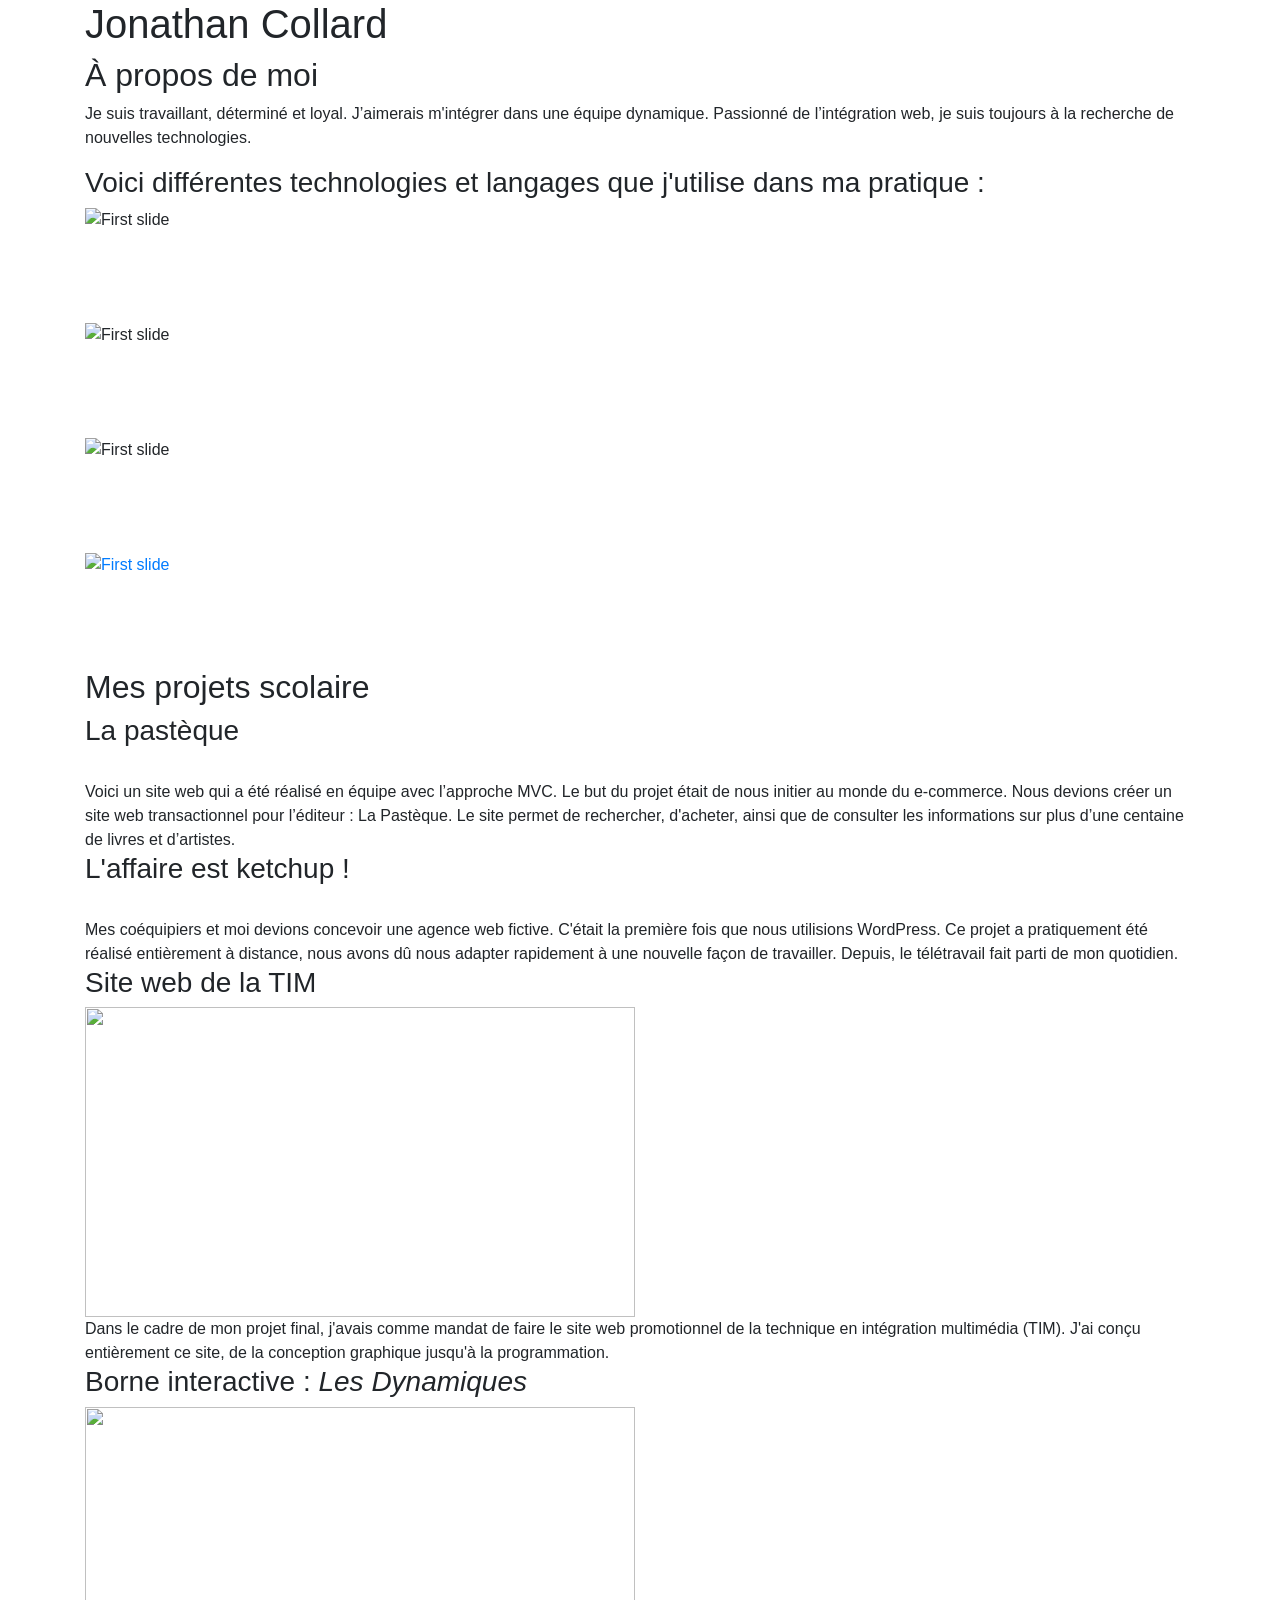
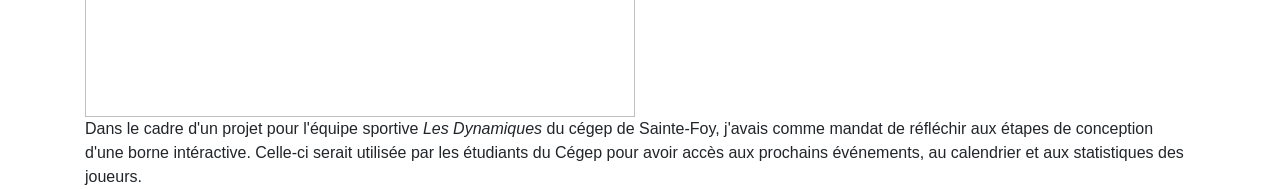
==== index.html @ 63ba01e6 "Update and rename README.md to index.html" ====
<!DOCTYPE html>
<html>
<head>
<meta name="viewport" content="width=device-width, initial-scale=1">
  <title></title>
  <meta charset="utf-8" />
  <meta name="viewport" content="width=device-width, initial-scale=1.0" />
  <meta name="author" content="Jonathan Collard">
  <meta name="keywords" content="portfolio,2022,Jonathan Collard">
  <meta name="description" content="Portfolio de Jonathan Collard">
  <link rel="stylesheet" href="css/styles.css"/>
 <script type="text/javascript" src="js/typing.js"></script>
  <link rel="stylesheet" href="https://cdn.jsdelivr.net/npm/bootstrap@4.5.3/dist/css/bootstrap.min.css" integrity="sha384-TX8t27EcRE3e/ihU7zmQxVncDAy5uIKz4rEkgIXeMed4M0jlfIDPvg6uqKI2xXr2" crossorigin="anonymous">
  <style>@import url('https://fonts.googleapis.com/css2?family=Lato&display=swap');</style>
  <style>@import url('https://fonts.googleapis.com/css2?family=Lato&display=swap');</style>
</head>
<body>
 
<div class="banniere_image">
  <div class=" container">
      <div class="banniere_texte">
        <h1>Jonathan Collard</h1>
      </div>
      <div class="contain">
        <a href="" class="typewrite" data-period="2000" data-type='[ "Developpeur web front-end.", "Intégrateur web."]'>
          <span class="wrap"></span>
        </a>
      </div>
  </div>
</div>


<div class="container">
  <h2>À propos de moi</h2>
  <p class="intro_text">Je suis travaillant, déterminé et loyal. J’aimerais m'intégrer dans une équipe dynamique. Passionné de l’intégration web, je suis toujours à la recherche de nouvelles technologies.</p>
  <h3>Voici différentes technologies et langages que j'utilise dans ma pratique :</h3>
</div>


  <div class="container">
      <div id="carouselSansControle" class="carousel slide" data-ride="carousel" data-interval="3000">
        <div class="carousel-inner">
          <div class="carousel-item active">
            <div class="flexItemCarrousel">
              <img class="d-block w-100" src="img/logo/HTML5_Logo.svg" alt="First slide" width="115px;" height="115px;">
              <img class="d-block w-100" src="img/logo/CSS3_logo.svg" alt="First slide" width="115px;" height="115px;">
              <img class="d-block w-100" src="img/logo/js_logo.svg" alt="First slide" width="115px;" height="115px;">
              <a href="https://sass-lang.com/" target="_blank" class="w-100" title=""><img class="d-block w-100" src="img/logo/sass_logo.svg" alt="First slide" width="115px;" height="115px;"></a>
            </div>
          </div>
          <div class="carousel-item">
            <div class="flexItemCarrousel">
              <a href="https://www.adobe.com/ca_fr/products/photoshop.html" target="_blank" class="w-100" title="Par Adobe photoshop"><img class="d-block w-100" src="img/logo/photoshop_logo.svg" alt="First slide" width="115px;" height="115px;"></a>
              <a href="https://www.adobe.com/ca_fr/products/illustrator.html" target="_blank" class="w-100" title="Par Adobe Illustrator"><img class="d-block w-100" src="img/logo/illustrator_logo.svg" alt="First slide" width="115px;" height="115px;"></a>
              <a href="https://www.adobe.com/ca_fr/products/premiere.html" target="_blank" class="w-100" title="Par Adobe Premiere"><img class="d-block w-100" src="img/logo/premiere_logo.svg" alt="First slide" width="115px;" height="115px;"></a>
              <a href="https://www.adobe.com/ca_fr/products/aftereffects.html" target="_blank" class="w-100" title="Par Adobe After Effects"><img class="d-block w-100" src="img/logo/ae_logo.svg" alt="First slide" width="115px;" height="115px;"></a>
            </div>
          </div>
          <div class="carousel-item">
            <div class="flexItemCarrousel">
              <a href="https://www.php.net/" target="_blank" class="w-100" title="Par Php"><img class="d-block w-100" src="img//logo/php-logo.svg" alt="First slide" width="115px;" height="115px;"></a>
              <a href="https://www.typescriptlang.org/" target="_blank" class="w-100" title="Par TypeScript lang"><img class="d-block w-100" src="img/logo/ts-logo.svg" alt="First slide" width="115px;" height="115px;"></a>
              <a href="https://vuejs.org/" target="_blank" class="w-100" title="Par Vue.js"><img class="d-block w-100" src="img//logo/Vue.js_Logo.svg" alt="First slide" width="115px;" height="115px;"></a>
              <a href="https://wordpress.com/fr/" target="_blank" class="w-100" title="Par Wordpress"><img class="d-block w-100" src="img//logo/WordPress-logo.svg" alt="First slide" width="115px;" height="115px;"></a>
            </div>
          </div>
        </div>
      </div>
  </div>

<div class="container">
  <h2>Mes projets scolaire</h2>
  <div class="zoneProjet">
    <div>
      <h3>La pastèque</h3>
      <div class="img_content">
        <img src="img/prj8_01_w1480-740x418.jpg" alt="" width="550px">
        <div class="over">
            <div class="over_text">Voici un site web qui a été réalisé en équipe avec l’approche MVC. Le but du projet était de nous initier au monde du e-commerce. Nous devions créer un site web transactionnel pour l’éditeur : La Pastèque. Le site permet de rechercher, d'acheter, ainsi que de consulter les informations sur plus d’une centaine de livres et d’artistes.</div>
        </div>
      </div>
    </div>

    <div>
      <h3>L'affaire est ketchup !</h3>
      <div class="img_content">
        <img src="img/prj14_01_w1480-740x418.jpg" alt="" width="550px">
        <div class="over">
            <div class="over_text">Mes coéquipiers et moi devions concevoir une agence web fictive. C'était la première fois que nous utilisions WordPress. Ce projet a pratiquement été réalisé entièrement à distance, nous avons dû nous adapter rapidement à une nouvelle façon de travailler. Depuis, le télétravail fait parti de mon quotidien. </div>
        </div>
      </div>
    </div>


    <div>
      <h3>Site web de la TIM</h3>
      <div class="img_content">
      <img src="img/timcsf_petit.png" alt="" width="550px" height="310px">
        <div class="over">
          <div class="over_text">Dans le cadre de mon projet final, j'avais comme mandat de faire le site web promotionnel de la technique en intégration multimédia (TIM). J'ai conçu entièrement ce site, de la conception graphique jusqu'à la programmation.</div>
        </div>
      </div>
    </div>

    <div>
      <h3>Borne interactive : <em>Les Dynamiques</em></h3>
      <div class="img_content">
      <img src="img/borne_grand.png" alt="" width="550px" height="310.66px">
      <div class="over">
        <div class="over_text">Dans le cadre d'un projet pour l'équipe sportive <em>Les Dynamiques</em> du cégep de Sainte-Foy, j'avais comme mandat de réfléchir aux étapes de conception d'une borne intéractive. Celle-ci serait utilisée par les étudiants du Cégep pour avoir accès aux prochains événements, au calendrier et aux statistiques des joueurs.</div>
      </div>
      </div>

    </div>

  </div>
</div>

<script src="https://code.jquery.com/jquery-3.5.1.slim.min.js" integrity="sha384-DfXdz2htPH0lsSSs5nCTpuj/zy4C+OGpamoFVy38MVBnE+IbbVYUew+OrCXaRkfj" crossorigin="anonymous"></script>
<script src="https://cdn.jsdelivr.net/npm/bootstrap@4.5.3/dist/js/bootstrap.bundle.min.js" integrity="sha384-ho+j7jyWK8fNQe+A12Hb8AhRq26LrZ/JpcUGGOn+Y7RsweNrtN/tE3MoK7ZeZDyx" crossorigin="anonymous"></script>
</body>
</html>
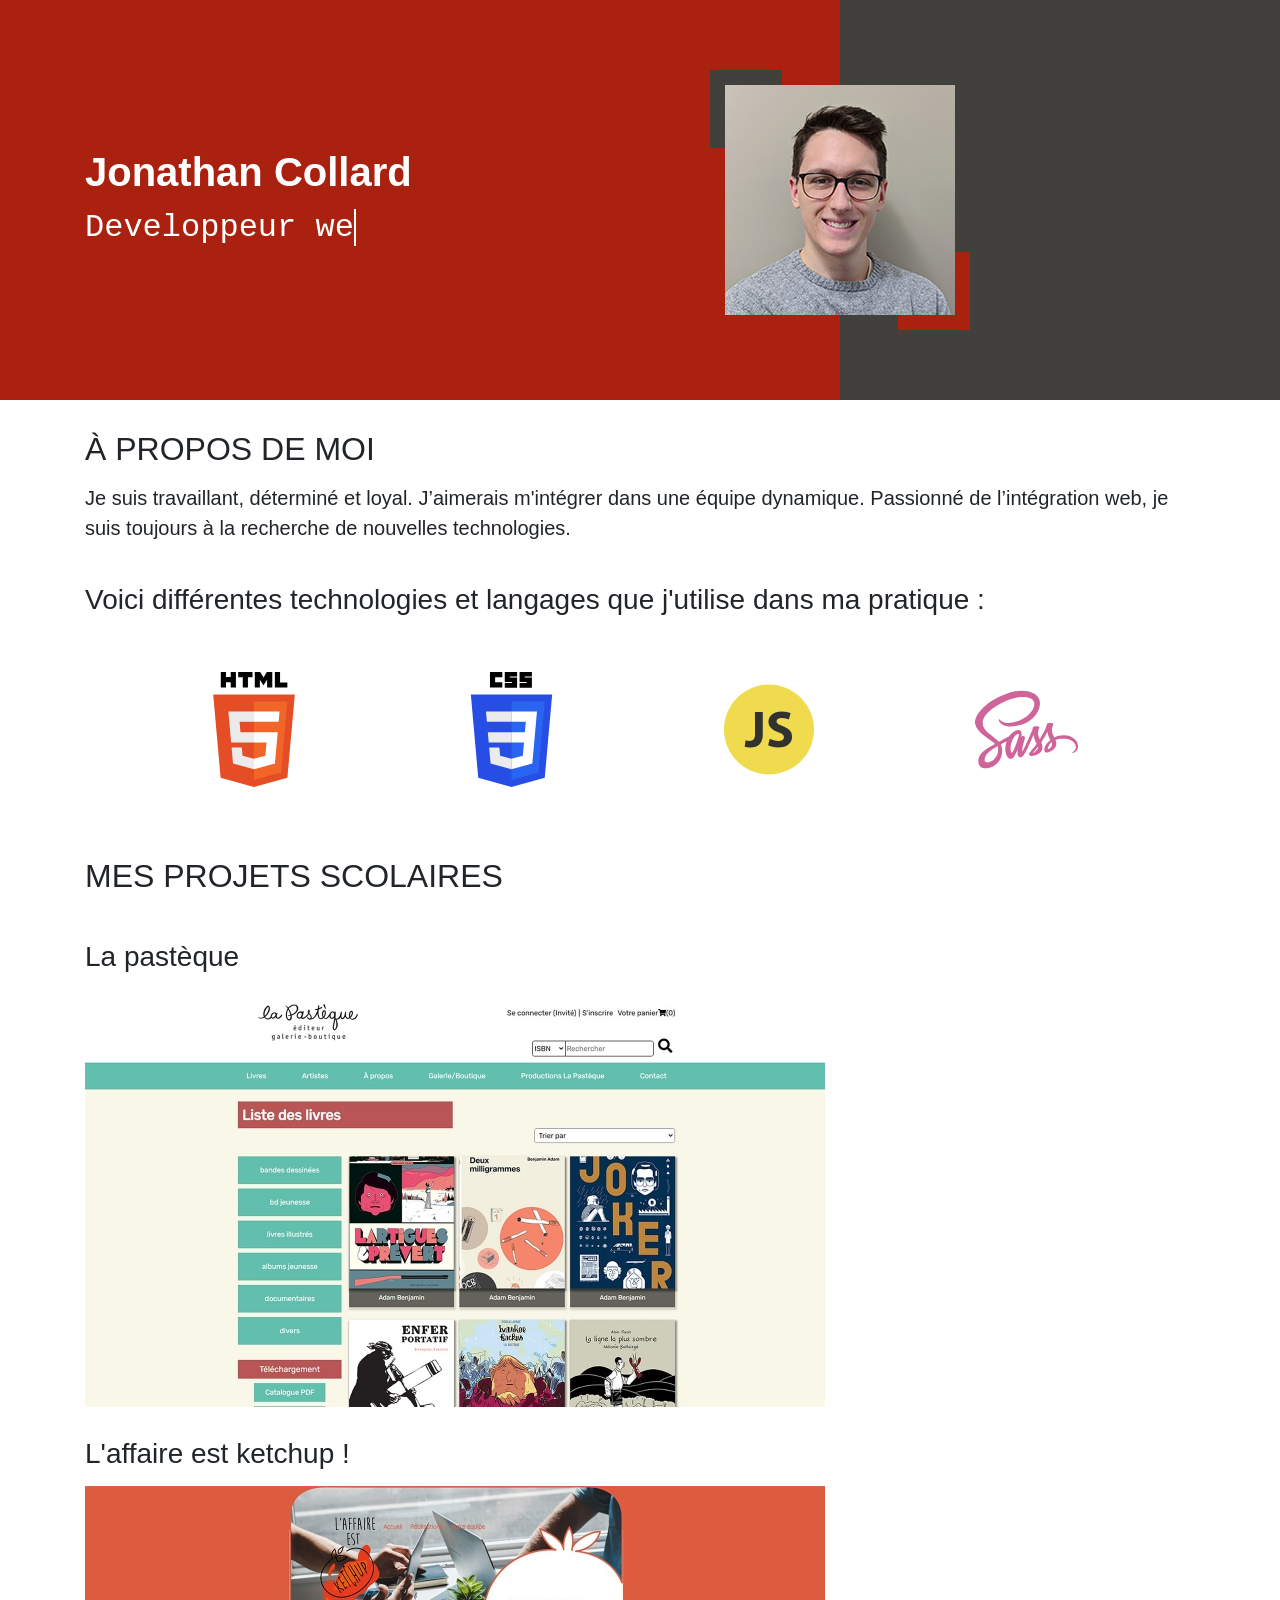
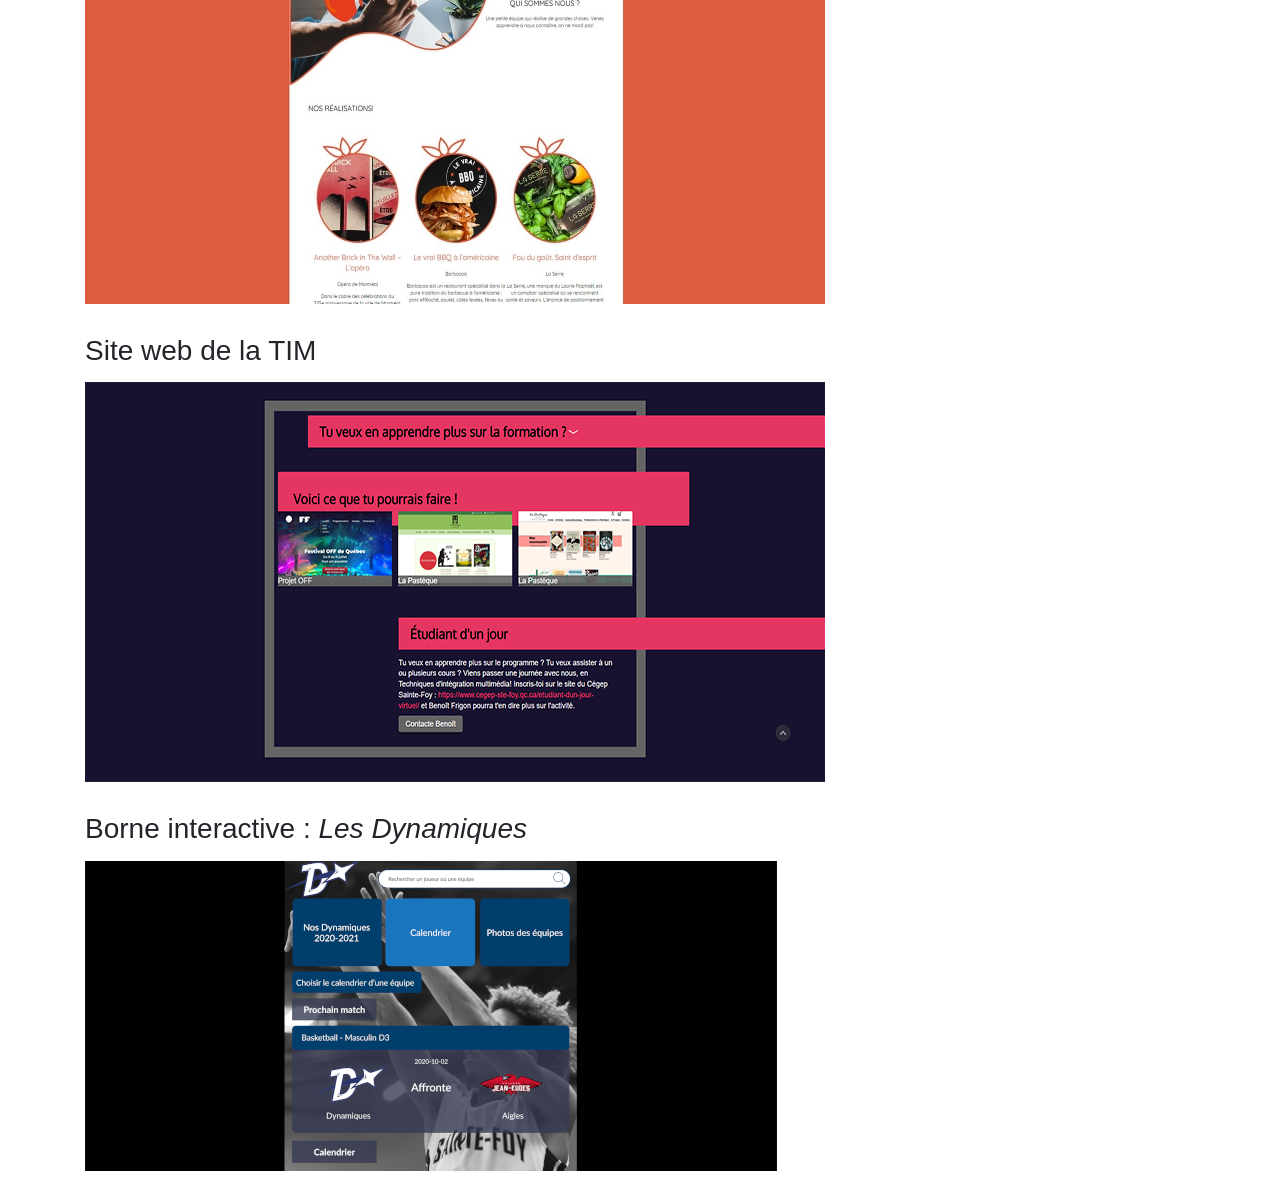
==== commit 5fe7a17b: "Update index.html" ====
--- a/index.html
+++ b/index.html
@@ -13,6 +13,8 @@
   <link rel="stylesheet" href="https://cdn.jsdelivr.net/npm/bootstrap@4.5.3/dist/css/bootstrap.min.css" integrity="sha384-TX8t27EcRE3e/ihU7zmQxVncDAy5uIKz4rEkgIXeMed4M0jlfIDPvg6uqKI2xXr2" crossorigin="anonymous">
   <style>@import url('https://fonts.googleapis.com/css2?family=Lato&display=swap');</style>
   <style>@import url('https://fonts.googleapis.com/css2?family=Lato&display=swap');</style>
+  <!-- <link rel="shortcut icon" type="image/png" href="<?php echo get_template_directory_uri();?>/images/favicon-32x32.png"/>
+  <script src="https://kit.fontawesome.com/45ab3eb1c1.js" crossorigin="anonymous"></script> -->
 </head>
 <body>
  
@@ -69,12 +71,12 @@
   </div>
 
 <div class="container">
-  <h2>Mes projets scolaire</h2>
+  <h2>Mes projets scolaires</h2>
   <div class="zoneProjet">
     <div>
       <h3>La pastèque</h3>
       <div class="img_content">
-        <img src="img/prj8_01_w1480-740x418.jpg" alt="" width="550px">
+        <img src="img/prj8_01_w1480-740x418.jpg" alt="" class="img_projet">
         <div class="over">
             <div class="over_text">Voici un site web qui a été réalisé en équipe avec l’approche MVC. Le but du projet était de nous initier au monde du e-commerce. Nous devions créer un site web transactionnel pour l’éditeur : La Pastèque. Le site permet de rechercher, d'acheter, ainsi que de consulter les informations sur plus d’une centaine de livres et d’artistes.</div>
         </div>
@@ -84,7 +86,7 @@
     <div>
       <h3>L'affaire est ketchup !</h3>
       <div class="img_content">
-        <img src="img/prj14_01_w1480-740x418.jpg" alt="" width="550px">
+        <img src="img/prj14_01_w1480-740x418.jpg" alt="" class="img_projet">
         <div class="over">
             <div class="over_text">Mes coéquipiers et moi devions concevoir une agence web fictive. C'était la première fois que nous utilisions WordPress. Ce projet a pratiquement été réalisé entièrement à distance, nous avons dû nous adapter rapidement à une nouvelle façon de travailler. Depuis, le télétravail fait parti de mon quotidien. </div>
         </div>
@@ -95,7 +97,7 @@
     <div>
       <h3>Site web de la TIM</h3>
       <div class="img_content">
-      <img src="img/timcsf_petit.png" alt="" width="550px" height="310px">
+      <img src="img/timcsf_petit.png" alt="" class="img_projet">
         <div class="over">
           <div class="over_text">Dans le cadre de mon projet final, j'avais comme mandat de faire le site web promotionnel de la technique en intégration multimédia (TIM). J'ai conçu entièrement ce site, de la conception graphique jusqu'à la programmation.</div>
         </div>
@@ -105,7 +107,7 @@
     <div>
       <h3>Borne interactive : <em>Les Dynamiques</em></h3>
       <div class="img_content">
-      <img src="img/borne_grand.png" alt="" width="550px" height="310.66px">
+      <img src="img/borne_grand.png" alt="" class="img_projet">
       <div class="over">
         <div class="over_text">Dans le cadre d'un projet pour l'équipe sportive <em>Les Dynamiques</em> du cégep de Sainte-Foy, j'avais comme mandat de réfléchir aux étapes de conception d'une borne intéractive. Celle-ci serait utilisée par les étudiants du Cégep pour avoir accès aux prochains événements, au calendrier et aux statistiques des joueurs.</div>
       </div>
--- a/css/styles.css
+++ b/css/styles.css
@@ -0,0 +1,161 @@
+body, html {
+    height: 100%;
+    margin: 0;
+    font-family: Arial, Helvetica, sans-serif;
+  }
+
+
+.bleedGris{
+  background-color: #E7E7E7;
+}
+
+
+
+
+  h1{
+    font-family: 'Lato', sans-serif;
+    font-weight: bold !important;
+    color: white;
+      
+  }
+
+  h2{
+      font-family: 'Lato', sans-serif;
+      text-transform: uppercase !important;
+      font-weight: 500;
+      margin-top: 30px !important;
+      margin-bottom: 15px !important;
+  }
+
+  h3{
+    font-family: 'Lato', sans-serif;
+    text-transform: none !important;
+    margin-top: 30px !important;
+    margin-bottom: 15px !important;
+    font-size: 25px;
+  }
+  p{
+    font-family: 'Roboto', sans-serif;
+    font-size: 20px;
+  }
+
+  a:hover{
+    color: #ffff !important;
+    text-decoration: none !important;
+  }
+
+/*****************************************************/
+/**************** BANNIERE   ************************/
+/*****************************************************/
+.flex{
+  display: flex;
+  align-items: center;
+  align-content: center;
+  justify-content: center;
+  padding-top: 90px;
+}
+
+
+.banniere_image{
+  background: url("../img/banner_x3000.png") no-repeat;
+  max-width: 100%;
+  height: 400px;
+  display: flex;
+  align-items: center;
+  background-position: center;
+  background-size: cover;
+  position: relative;
+}
+
+.intro_text{
+  font-size: 20px;
+  margin-bottom: 40px !important;
+
+}
+/*****************************************************/
+/**************** Zone carrousel  ********************/
+/*****************************************************/
+.flexItemCarrousel{
+  display: flex;
+  align-items: center;
+  align-content: center;
+  justify-content: center;
+  padding: 40px;
+
+}
+
+
+/*****************************************************/
+/**************** ZONE PROJET ************************/
+/*****************************************************/
+
+
+.zoneProjet {
+  display: flex;
+  justify-content: space-between;
+  flex-wrap: wrap;
+  padding-bottom: 30px;
+}
+
+.img_content{
+  position: relative;
+  width: 100%;
+}
+
+.over{
+  position: absolute;
+  bottom: 0;
+  left: 0;
+  right: 0;
+  background-color: rgb(231, 231, 231, .9);
+  overflow: hidden;
+  width: 100%;
+  height: 0;
+  transition: .5s ease;
+}
+.img_content:hover .over{
+  height: 100%;
+}
+
+.over_text {
+  color: #000000;
+  font-size: 20px;
+  font-family: 'Roboto', sans-serif;
+  position: absolute;
+  top: 50%;
+  left: 50%;
+  width: 80%;
+  transform: translate(-50%, -50%);
+  text-align: left;
+}
+
+/*****************************************************/
+/**************** Animation typing *******************/
+/*****************************************************/
+
+
+.contain{
+  display: flex;
+
+}
+.typewrite{
+  width: 27ch;
+  color: white;
+  /* animation: typing 2s steps(17), blink .5s step-end infinite alternate; */
+  white-space: nowrap;
+  overflow: hidden;
+  font-family: monospace;
+  font-size: 2em;
+}
+
+/* @keyframes typing {
+  from {
+    width: 0
+  }
+}
+    
+@keyframes blink {
+  50% {
+    border-color: transparent
+  }
+} */
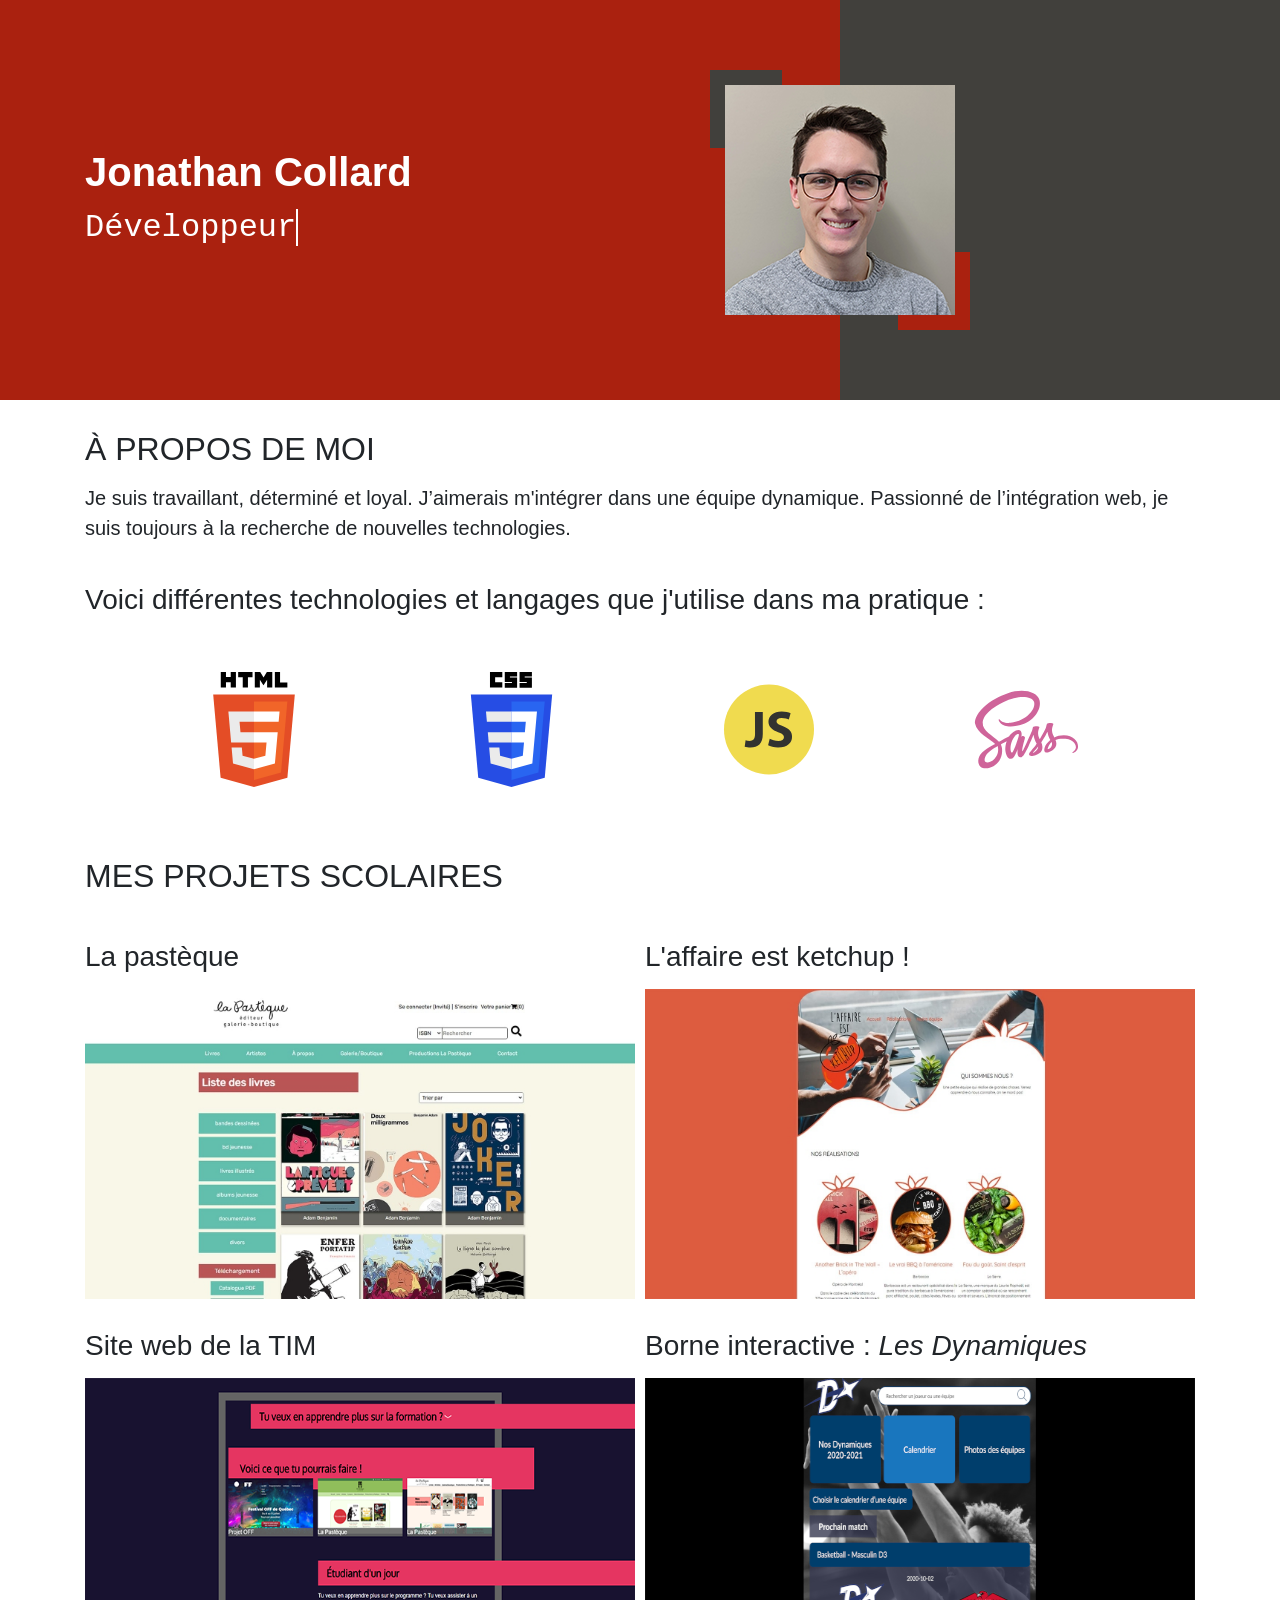
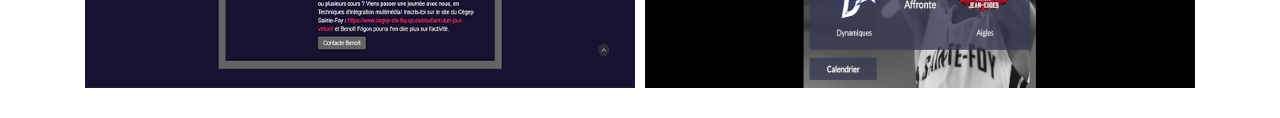
==== commit cf9be85e: "Update index.html" ====
--- a/index.html
+++ b/index.html
@@ -24,7 +24,7 @@
         <h1>Jonathan Collard</h1>
       </div>
       <div class="contain">
-        <a href="" class="typewrite" data-period="2000" data-type='[ "Developpeur web front-end.", "Intégrateur web."]'>
+        <a href="" class="typewrite" data-period="2000" data-type='[ "Développeur web front-end.", "Intégrateur web."]'>
           <span class="wrap"></span>
         </a>
       </div>
--- a/css/styles.css
+++ b/css/styles.css
@@ -96,6 +96,17 @@
   flex-wrap: wrap;
   padding-bottom: 30px;
 }
+.img_projet{
+  width: 550px;
+  height: 310px;
+}
+
+@media screen and (max-width: 600px) {
+  .img_projet{
+    max-width: 100%;
+    max-height: 100%;
+  }
+}
 
 .img_content{
   position: relative;
@@ -129,6 +140,12 @@
   text-align: left;
 }
 
+@media screen and (max-width: 600px) {
+  .over_text{
+    font-size: 13px;
+  }
+}
+
 /*****************************************************/
 /**************** Animation typing *******************/
 /*****************************************************/
@@ -158,4 +175,4 @@
   50% {
     border-color: transparent
   }
-} */+} */
